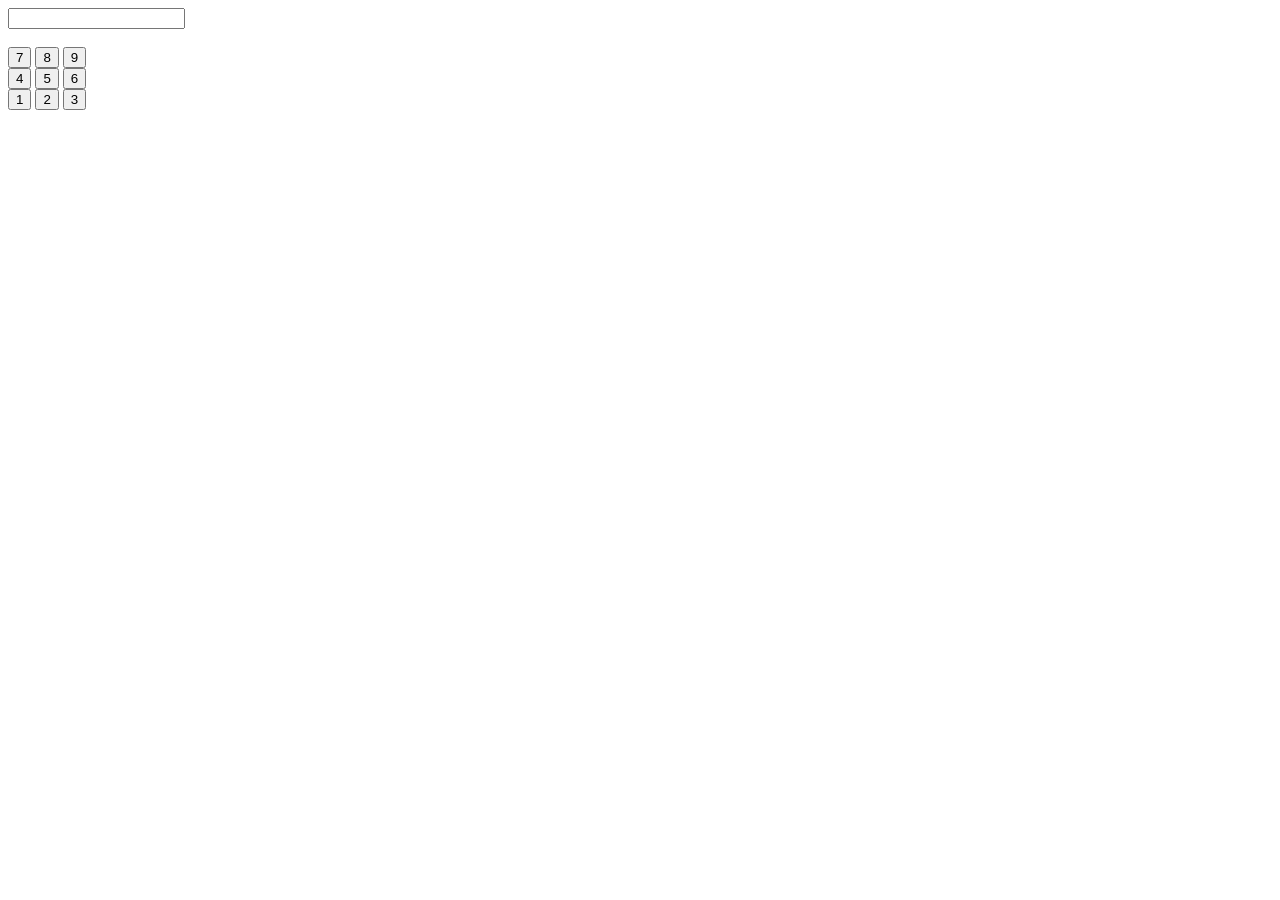
==== calculadora.html @ a7d7b382 "new file:   CSS/style.css 	new file:   IMG/Azadon.jpg 	new file:   IMG/Barra de Excavacion.JPG 	new " ====
<!DOCTYPE html>
<html lang="en">
<head>
    <meta charset="UTF-8">
    <meta name="viewport" content="width=device-width, initial-scale=1.0">
    <title>Document</title>
</head>
<body>
    <input type="text" id="pantalla">
    <br /> <br />
    <button onclick="agregar('7')">7</button>
    <button onclick="agregar('8')">8</button>
    <button onclick="agregar('9')">9</button>
    <br />
    <button onclick="agregar('4')">4</button>
    <button onclick="agregar('5')">5</button>
    <button onclick="agregar('6')">6</button>
    <br />
    <button onclick="agregar('1')">1</button>
    <button onclick="agregar('2')">2</button>
    <button onclick="agregar('3')">3</button>

    <script src="js/script.js"></script>    
</body>
</html>
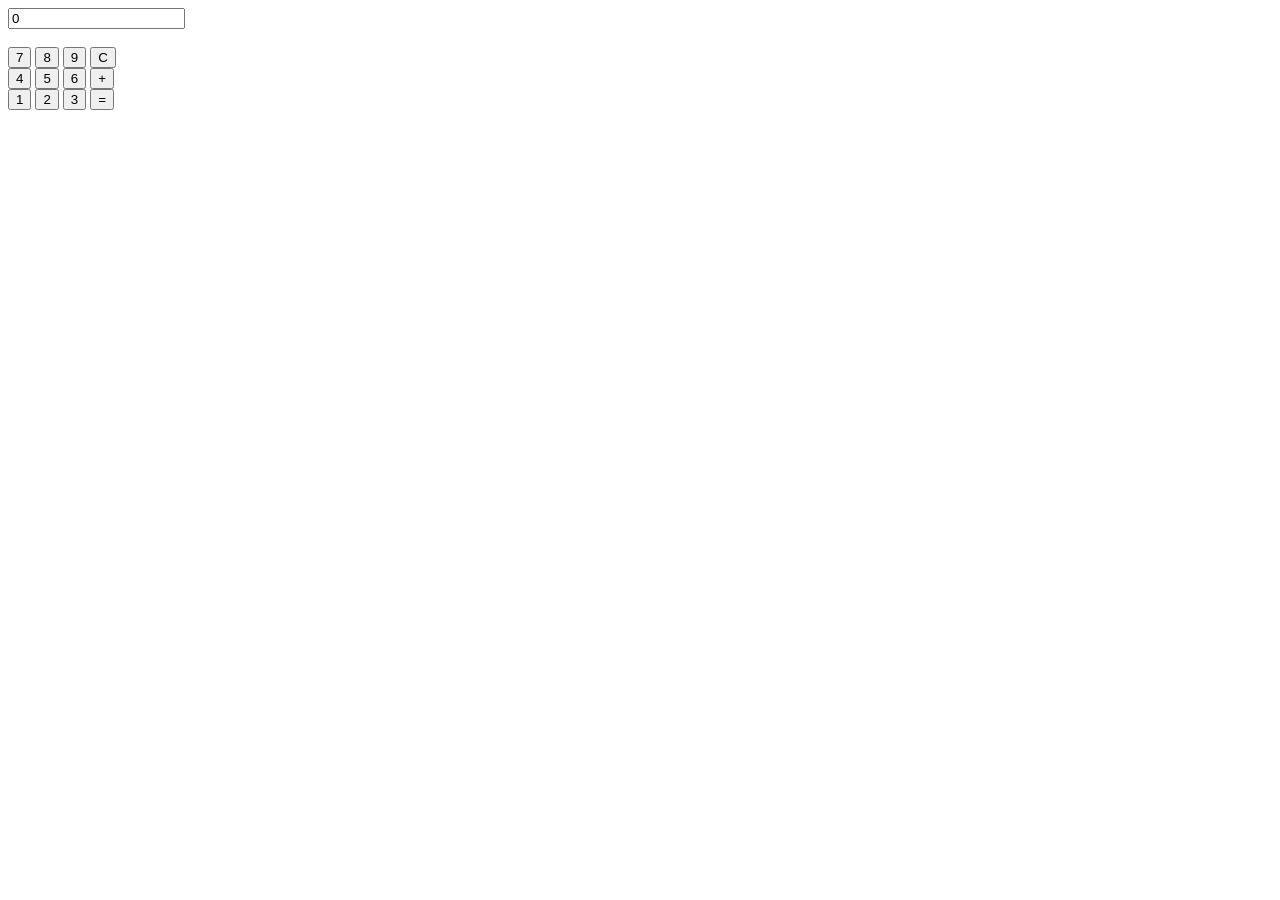
==== commit 1dd922e3: "modified:   JS/script.js 	modified:   calculadora.html" ====
--- a/calculadora.html
+++ b/calculadora.html
@@ -6,19 +6,22 @@
     <title>Document</title>
 </head>
 <body>
-    <input type="text" id="pantalla">
+    <input type="text" id="pantalla" value="0" readonly>
     <br /> <br />
     <button onclick="agregar('7')">7</button>
     <button onclick="agregar('8')">8</button>
     <button onclick="agregar('9')">9</button>
+    <button onclick="limpiar()"">C</button>
     <br />
     <button onclick="agregar('4')">4</button>
     <button onclick="agregar('5')">5</button>
     <button onclick="agregar('6')">6</button>
+    <button onclick="suma()">+</button>
     <br />
     <button onclick="agregar('1')">1</button>
     <button onclick="agregar('2')">2</button>
     <button onclick="agregar('3')">3</button>
+    <button onclick="calcular()">=</button>
 
     <script src="js/script.js"></script>    
 </body>
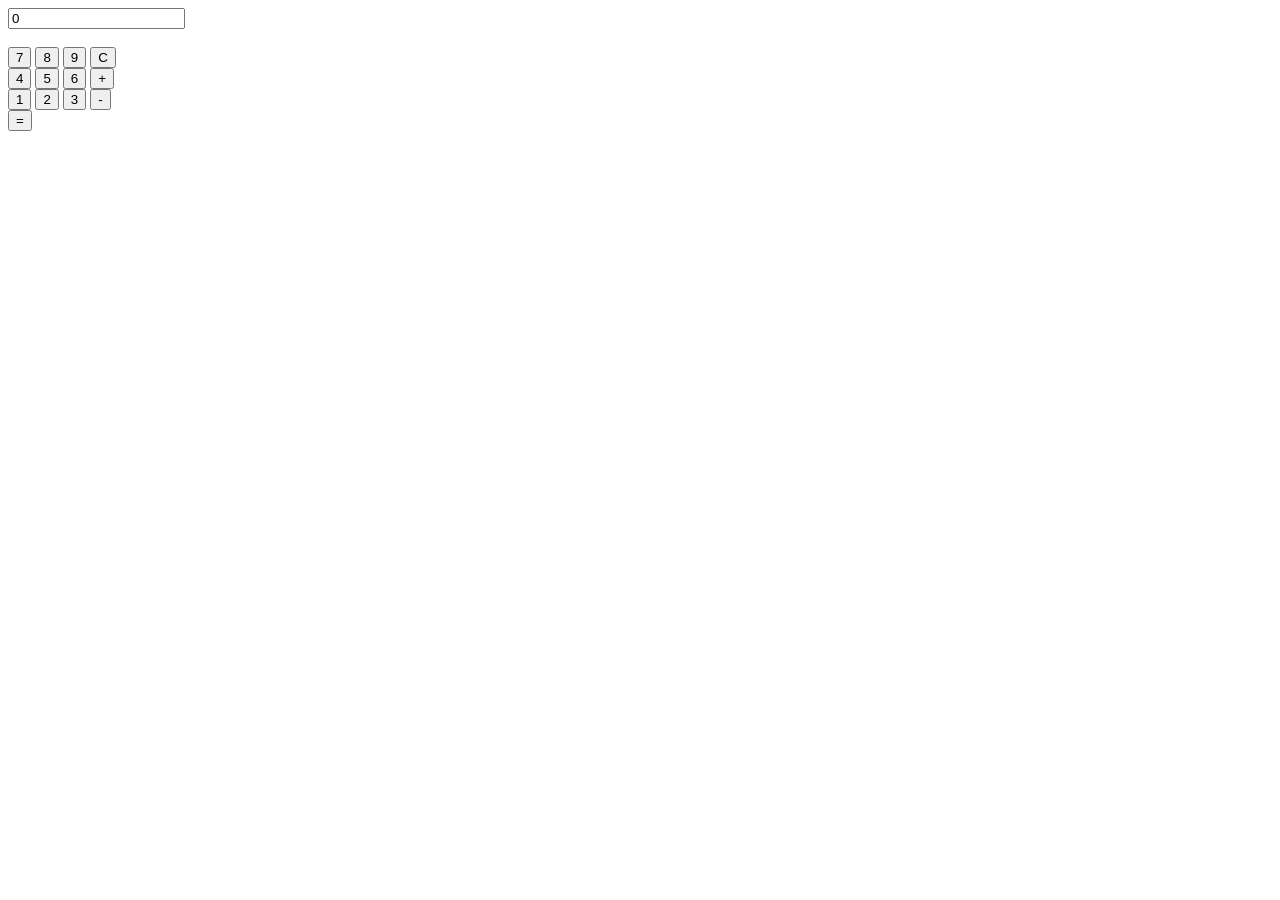
==== commit 3c3fcda4: "modified:   JS/script.js 	modified:   calculadora.html" ====
--- a/calculadora.html
+++ b/calculadora.html
@@ -6,7 +6,7 @@
     <title>Document</title>
 </head>
 <body>
-    <input type="text" id="pantalla" value="0" readonly>
+    <input type="text" id="pantalla" value="0" readonly>    
     <br /> <br />
     <button onclick="agregar('7')">7</button>
     <button onclick="agregar('8')">8</button>
@@ -21,6 +21,8 @@
     <button onclick="agregar('1')">1</button>
     <button onclick="agregar('2')">2</button>
     <button onclick="agregar('3')">3</button>
+    <button onclick="resta()">-</button>
+    <br />
     <button onclick="calcular()">=</button>
 
     <script src="js/script.js"></script>    
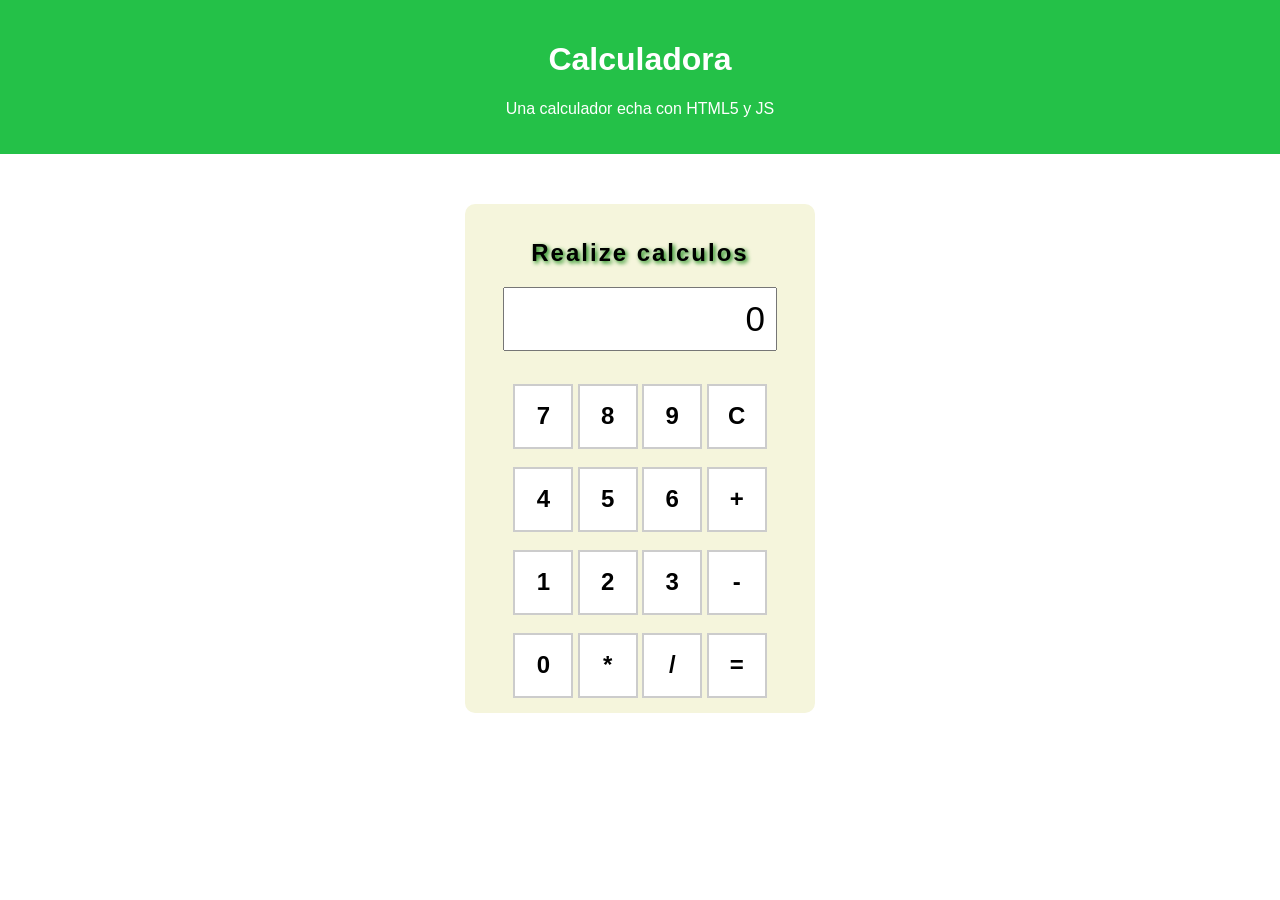
==== commit 3660d659: "modified:   CSS/style.css 	modified:   JS/script.js 	modified:   calculadora.html 	modified:   index" ====
--- a/calculadora.html
+++ b/calculadora.html
@@ -3,28 +3,44 @@
 <head>
     <meta charset="UTF-8">
     <meta name="viewport" content="width=device-width, initial-scale=1.0">
-    <title>Document</title>
+    <title>Calculadora</title>
+    <link rel="stylesheet" href="CSS/style.css">
 </head>
 <body>
-    <input type="text" id="pantalla" value="0" readonly>    
-    <br /> <br />
-    <button onclick="agregar('7')">7</button>
-    <button onclick="agregar('8')">8</button>
-    <button onclick="agregar('9')">9</button>
-    <button onclick="limpiar()"">C</button>
-    <br />
-    <button onclick="agregar('4')">4</button>
-    <button onclick="agregar('5')">5</button>
-    <button onclick="agregar('6')">6</button>
-    <button onclick="suma()">+</button>
-    <br />
-    <button onclick="agregar('1')">1</button>
-    <button onclick="agregar('2')">2</button>
-    <button onclick="agregar('3')">3</button>
-    <button onclick="resta()">-</button>
-    <br />
-    <button onclick="calcular()">=</button>
 
-    <script src="js/script.js"></script>    
+    <header id="encabezado">
+			<h1>Calculadora</h1>
+			<p>Una calculador echa con HTML5 y JS</p>
+
+	</header>
+
+    <main id="contenido">
+			<section id="calculadora" class="seccion">
+				<h2>Realize calculos</h2>
+				<input type="text" id="pantalla" value="0" readonly>  
+                <br><br>  
+                    <button class="button" onclick="agregar('7')">7</button>
+                    <button class="button" onclick="agregar('8')">8</button>
+                    <button class="button" onclick="agregar('9')">9</button>
+                    <button class="button" onclick="limpiar()">C</button>
+                <br><br>
+                    <button class="button" onclick="agregar('4')">4</button>
+                    <button class="button" onclick="agregar('5')">5</button>
+                    <button class="button" onclick="agregar('6')">6</button>
+                    <button class="button" onclick="suma()">+</button>
+                <br><br>    
+                    <button class="button" onclick="agregar('1')">1</button>
+                    <button class="button" onclick="agregar('2')">2</button>
+                    <button class="button" onclick="agregar('3')">3</button>
+                    <button class="button" onclick="resta()">-</button>
+                <br><br>
+                    <button class="button" onclick="agregar('0')">0</button>
+                    <button class="button" onclick="multiplicacion()">*</button>
+                    <button class="button" onclick="division()">/</button>
+                    <button class="button" onclick="calcular()">=</button>
+                
+                    <script src="js/script.js"></script> 
+            </section>
+    </main>
 </body>
 </html>
--- a/CSS/style.css
+++ b/CSS/style.css
@@ -0,0 +1,129 @@
+ body{
+    font-family: Arial, Helvetica, sans-serif ;/*Cambia la fuente de letra*/
+    background-color: white;/*Cambia el color de fondo*/
+    padding: 0; /*Crea un espacio DENTRO de los elementos*/
+    margin: 0; /*Crea un espacio ALREDEDOR de los elementos*/
+}
+
+#encabezado{
+    background-color: #24c148;
+    color: white;
+    text-align: center;
+    padding: 20px;
+}
+
+#menu-principal ul{
+    list-style: none;
+    padding: 0;
+    display: flex;
+    gap: 15px;
+    justify-content: center;
+}
+
+#menu-principal ul li a{
+    text-decoration: none;
+    color: white;
+    background-color: rgb(115, 232, 115);
+    border-radius: 6px;
+    padding: 5px;
+}
+
+#contenido{
+    max-width: 1200px;
+    margin: 50px auto;
+}
+
+.seccion{
+    background-color: beige;
+    padding: 15px;
+    border-radius: 10px;
+    margin-bottom: 20px;
+}
+
+.button{
+    width: 60px;
+    height: 65px; 
+    font-size: 24px; 
+    background-color: white;
+    border: 2px solid #ccc;
+    transition: 0.2s;
+}
+
+.tarjeta{
+    background-color: rgb(188, 228, 188);
+    border: 4px solid white;
+    margin-bottom: 10px;
+    padding: 10px;
+    text-align: center;
+    width: 200px;   
+}
+
+.galeria{
+    display: flex;
+    gap: 10px; 
+    flex-wrap: wrap; /*Se usa para acomodar a medida que se llenen los espacios el objeto quedara abajo*/
+    justify-content: center; /*El contenido se centra al medio*/
+}
+
+
+.espacio-imagen{
+    width: 100%; /*Anchura del espacio*/
+    height: 150px; /*Altura del espacio*/
+}
+
+#pie{
+    background-color: #24c148;
+    text-align: center;
+    padding: 10px;
+    color: white;
+}
+
+/*Regla para ID Nosotros*/
+#Nosotros {
+    box-shadow: 5px 8px 10px gray; /*Crea una sombra detras de la seccion, se indica la sombra y color*/
+    opacity: 0.8; /*Controla la tranparencia de un elemento. 1 es solido y 0 es invisible*/
+}
+
+/*Regla para ID Actualidad*/
+#Actualidad {
+    line-height: 2; /*Aumenta el interlineado que hay entre una linea de texto y la de abajo*/
+    text-transform: uppercase; /*Todo el texto se convierte a mayúsculas*/
+}
+
+/*Regla para las etiquetas h2*/
+h2 {
+    text-shadow: 2px 2px 4px green;/*Como el box-shadow, pero da sombra al texto*/
+    letter-spacing: 2px;/*Agrega un espacio entre las letras*/
+}
+
+/*Regla para las etiquetas de botón*/
+button {
+    cursor: pointer; /*Cambia la forma del puntero al pasar sobre el botón indicando que es clickeable*/
+    font-weight: bold; /*Las letras se muestran en negrita*/
+}
+
+/*Regla para las etiquetas de entrada de texto*/
+input {
+    font-size: 16px; /*Cambia el tamaño de la fuente de los formularios de texto*/
+}
+
+/*Regla para el texto grande*/
+textarea {
+    font-style: italic; /*Cambia el estilo de fuente a cursiva*/
+}
+
+/*Calculadora*/
+
+#calculadora {
+    text-align: center;
+    max-width: 320px;
+    margin: 0 auto; 
+}
+
+#pantalla {
+    width: 250px;
+    font-size: 35px;
+    text-align: right;
+    padding: 10px;
+    margin-bottom: 15px;
+}
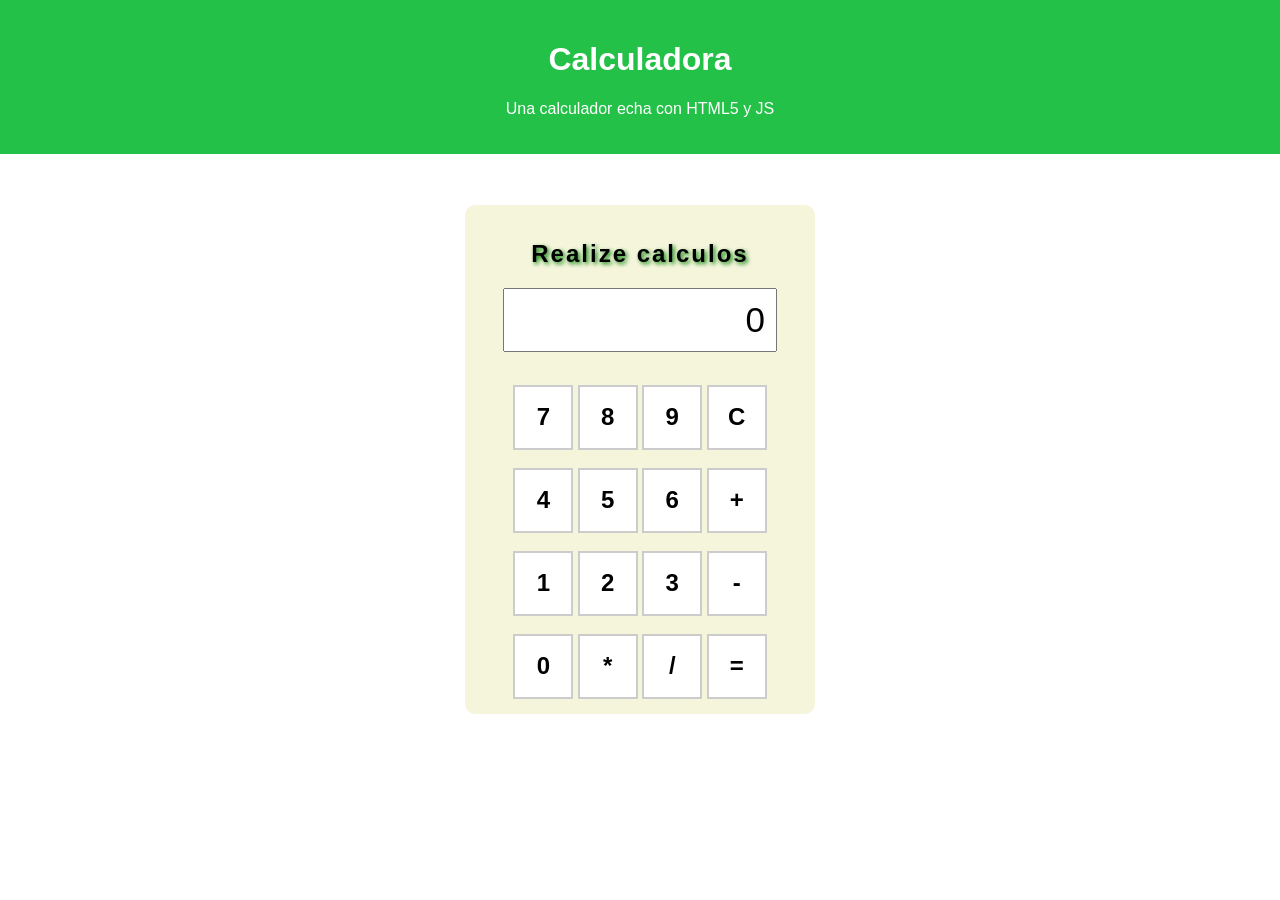
==== commit 1b543739: "renamed:    JS/script.js -> JS/calculo.js 	new file:   JS/validaform.js 	modified:   calculadora.htm" ====
--- a/calculadora.html
+++ b/calculadora.html
@@ -39,7 +39,7 @@
                     <button class="button" onclick="division()">/</button>
                     <button class="button" onclick="calcular()">=</button>
                 
-                    <script src="js/script.js"></script> 
+                    <script src="JS/calculo.js"></script> 
             </section>
     </main>
 </body>
--- a/CSS/style.css
+++ b/CSS/style.css
@@ -1,4 +1,4 @@
- body{
+body{
     font-family: Arial, Helvetica, sans-serif ;/*Cambia la fuente de letra*/
     background-color: white;/*Cambia el color de fondo*/
     padding: 0; /*Crea un espacio DENTRO de los elementos*/
@@ -30,7 +30,7 @@
 
 #contenido{
     max-width: 1200px;
-    margin: 50px auto;
+    margin: 51px auto;
 }
 
 .seccion{
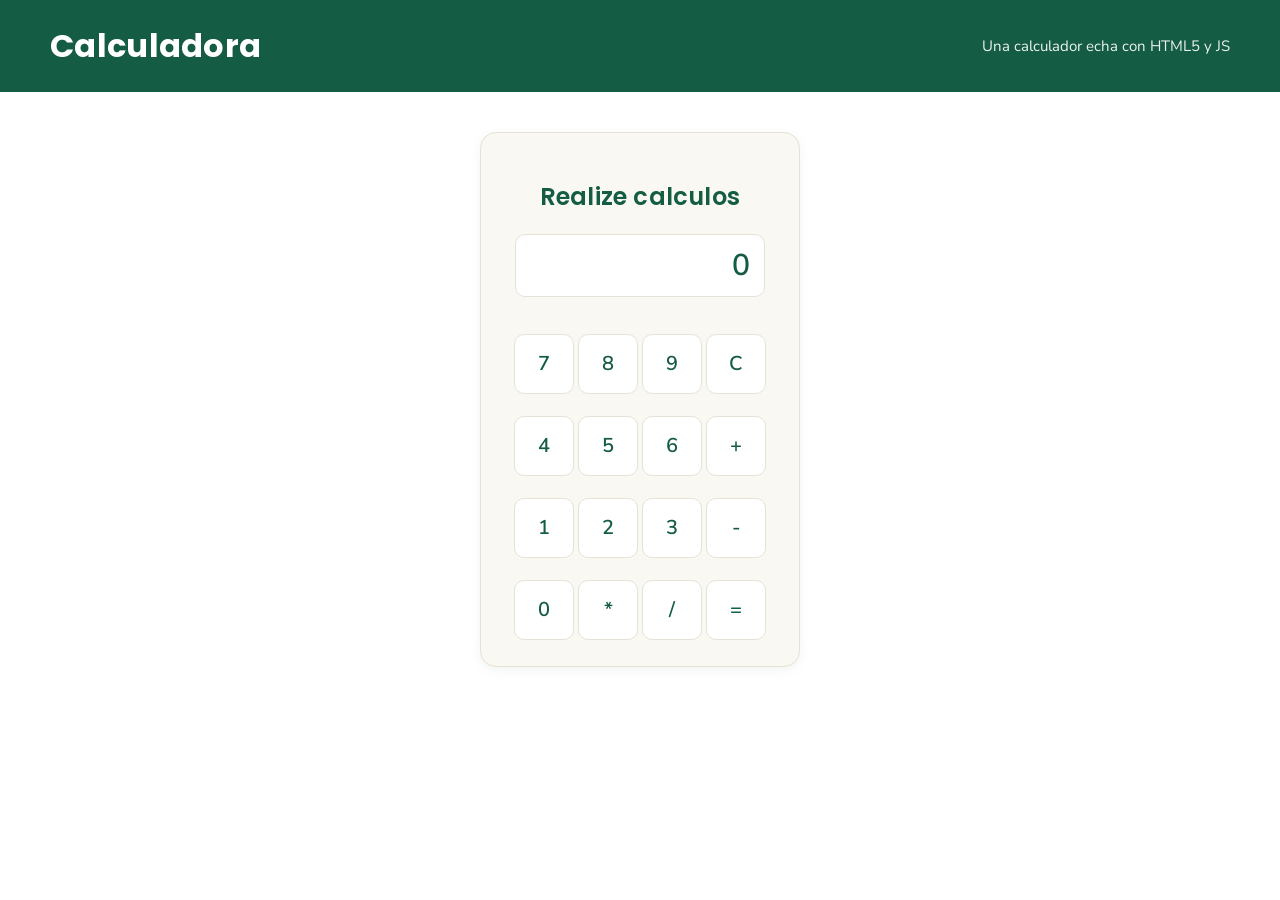
==== commit 3a637e06: "se agrego mas productos, imágenes y actualizo estilos" ====
--- a/calculadora.html
+++ b/calculadora.html
@@ -4,6 +4,9 @@
     <meta charset="UTF-8">
     <meta name="viewport" content="width=device-width, initial-scale=1.0">
     <title>Calculadora</title>
+    <link rel="preconnect" href="https://fonts.googleapis.com">
+    <link rel="preconnect" href="https://fonts.gstatic.com" crossorigin>
+    <link href="https://fonts.googleapis.com/css2?family=Poppins:wght@500;600;700&family=Nunito+Sans:wght@400;600;700&display=swap" rel="stylesheet">
     <link rel="stylesheet" href="CSS/style.css">
 </head>
 <body>
--- a/CSS/style.css
+++ b/CSS/style.css
@@ -1,129 +1,678 @@
-body{
-    font-family: Arial, Helvetica, sans-serif ;/*Cambia la fuente de letra*/
-    background-color: white;/*Cambia el color de fondo*/
-    padding: 0; /*Crea un espacio DENTRO de los elementos*/
-    margin: 0; /*Crea un espacio ALREDEDOR de los elementos*/
-}
-
-#encabezado{
-    background-color: #24c148;
-    color: white;
-    text-align: center;
-    padding: 20px;
-}
-
-#menu-principal ul{
-    list-style: none;
-    padding: 0;
-    display: flex;
-    gap: 15px;
-    justify-content: center;
-}
-
-#menu-principal ul li a{
-    text-decoration: none;
-    color: white;
-    background-color: rgb(115, 232, 115);
-    border-radius: 6px;
-    padding: 5px;
-}
-
-#contenido{
-    max-width: 1200px;
-    margin: 51px auto;
-}
-
-.seccion{
-    background-color: beige;
-    padding: 15px;
-    border-radius: 10px;
-    margin-bottom: 20px;
-}
-
-.button{
-    width: 60px;
-    height: 65px; 
-    font-size: 24px; 
-    background-color: white;
-    border: 2px solid #ccc;
-    transition: 0.2s;
-}
-
-.tarjeta{
-    background-color: rgb(188, 228, 188);
-    border: 4px solid white;
-    margin-bottom: 10px;
-    padding: 10px;
-    text-align: center;
-    width: 200px;   
-}
-
-.galeria{
-    display: flex;
-    gap: 10px; 
-    flex-wrap: wrap; /*Se usa para acomodar a medida que se llenen los espacios el objeto quedara abajo*/
-    justify-content: center; /*El contenido se centra al medio*/
-}
-
-
-.espacio-imagen{
-    width: 100%; /*Anchura del espacio*/
-    height: 150px; /*Altura del espacio*/
-}
-
-#pie{
-    background-color: #24c148;
-    text-align: center;
-    padding: 10px;
-    color: white;
-}
-
-/*Regla para ID Nosotros*/
-#Nosotros {
-    box-shadow: 5px 8px 10px gray; /*Crea una sombra detras de la seccion, se indica la sombra y color*/
-    opacity: 0.8; /*Controla la tranparencia de un elemento. 1 es solido y 0 es invisible*/
-}
-
-/*Regla para ID Actualidad*/
-#Actualidad {
-    line-height: 2; /*Aumenta el interlineado que hay entre una linea de texto y la de abajo*/
-    text-transform: uppercase; /*Todo el texto se convierte a mayúsculas*/
-}
-
-/*Regla para las etiquetas h2*/
-h2 {
-    text-shadow: 2px 2px 4px green;/*Como el box-shadow, pero da sombra al texto*/
-    letter-spacing: 2px;/*Agrega un espacio entre las letras*/
-}
-
-/*Regla para las etiquetas de botón*/
-button {
-    cursor: pointer; /*Cambia la forma del puntero al pasar sobre el botón indicando que es clickeable*/
-    font-weight: bold; /*Las letras se muestran en negrita*/
-}
-
-/*Regla para las etiquetas de entrada de texto*/
-input {
-    font-size: 16px; /*Cambia el tamaño de la fuente de los formularios de texto*/
-}
-
-/*Regla para el texto grande*/
-textarea {
-    font-style: italic; /*Cambia el estilo de fuente a cursiva*/
-}
-
-/*Calculadora*/
-
-#calculadora {
-    text-align: center;
-    max-width: 320px;
-    margin: 0 auto; 
-}
-
-#pantalla {
-    width: 250px;
-    font-size: 35px;
-    text-align: right;
-    padding: 10px;
-    margin-bottom: 15px;
-}+    /* ============================================================
+       Estilo general de NutriVida
+       Paleta e identidad visual compartida con Planes (servicios.css):
+       tonos verdes suaves, fondo crema y tipografía Poppins/Nunito Sans.
+       ============================================================ */
+
+    :root{
+        --verde-oscuro: #145c43;
+        --verde-oscuro-hover: #1d7a58;
+        --verde-suave: #eaf5ef;
+        --crema: #faf8f3;
+        --borde-suave: #e7e2d8;
+        --texto-secundario: #5c5c5c;
+    }
+
+    *{
+        box-sizing: border-box;
+    }
+
+    body{
+        font-family: 'Nunito Sans', 'Segoe UI', Arial, sans-serif;
+        background-color: #ffffff;
+        padding: 0;
+        margin: 0;
+        color: #333;
+    }
+
+    h1, h2, h3, h4,
+    legend, .header-brand, .pie-logo{
+        font-family: 'Poppins', 'Franklin Gothic Medium', Arial, sans-serif;
+    }
+
+    /*Style*/
+    #encabezado{
+        background-color: var(--verde-oscuro);
+        color: white;
+        padding: 22px 50px;
+        display: flex;
+        justify-content: space-between; /* Empuja el eslogan a la derecha y la marca a la izquierda */
+        align-items: center;
+    }
+
+    /* Agrupación vertical del logo e ícono */
+    .header-brand {
+        display: flex;
+        flex-direction: row-reverse;
+        align-items: center;
+        gap: 10px;
+    }
+
+    /* Estilo del título principal */
+    #encabezado h1 {
+        font-size: 32px;
+        font-weight: 700;
+        margin: 0;
+        letter-spacing: 0.3px;
+    }
+
+    /* Estilo del eslogan alineado a la derecha */
+    #encabezado .eslogan,
+    #encabezado p {
+        margin: 0;
+        font-size: 15px;
+        font-style: normal;
+        font-family: 'Nunito Sans', 'Segoe UI', Arial, sans-serif;
+        opacity: 0.92;
+    }
+
+    .logo-icono{
+        font-size: 26px;
+    }
+
+    #pie{
+        background-color: var(--verde-oscuro);
+        text-align: center;
+        padding: 34px 20px;
+        color: white;
+        display: flex;
+        flex-direction: column;
+        align-items: center;
+        justify-content: center;
+    }
+
+    #pie h1{
+        margin: 0;
+        font-size: 26px;
+        font-weight: 700;
+    }
+
+    .pie-logo {
+        display: flex;
+        align-items: center;
+        justify-content: center;
+        gap: 10px;
+    }
+
+    .pie-logo .logo-icono{
+        font-size: 22px;
+    }
+
+    #pie small{
+        opacity: 0.85;
+        font-family: 'Nunito Sans', 'Segoe UI', Arial, sans-serif;
+    }
+
+    .button{
+        width: 60px;
+        height: 60px;
+        font-size: 20px;
+        font-weight: 600;
+        background-color: white;
+        border: 1px solid var(--borde-suave);
+        border-radius: 10px;
+        color: var(--verde-oscuro);
+        transition: 0.2s;
+    }
+
+    .button:hover{
+        background-color: var(--verde-suave);
+        border-color: var(--verde-oscuro);
+    }
+
+    /* Barra de navegación superior: limpia, clara y minimalista */
+    .topnav {
+        position: sticky;
+        top: 0;
+        overflow: hidden;
+        background-color: #ffffff;
+        border-bottom: 1px solid var(--borde-suave);
+        z-index: 1000;
+    }
+
+    /* Estilo de los enlaces dentro de la barra de navegación */
+    .topnav a {
+        float: left;
+        color: var(--verde-oscuro);
+        text-align: center;
+        padding: 16px 18px;
+        text-decoration: none;
+        font-size: 15px;
+        font-weight: 600;
+        transition: background-color 0.2s ease, color 0.2s ease;
+    }
+
+    /* Color del enlace activo/actual */
+    .topnav a.active {
+        background-color: var(--verde-oscuro);
+        color: white;
+    }
+
+    /* Enlace alineado a la derecha (split) dentro de la barra de navegación */
+    .topnav a.split {
+        float: right;
+        background-color: transparent;
+        color: var(--verde-oscuro);
+        border-left: 1px solid var(--borde-suave);
+    }
+
+    /* Color de los enlaces al pasar el cursor */
+    .topnav a:hover {
+        background-color: var(--verde-suave);
+        color: var(--verde-oscuro);
+    }
+
+    .topnav a.active:hover{
+        background-color: var(--verde-oscuro-hover);
+        color: white;
+    }
+
+    .carrito-contador{
+        float: right;
+        color: var(--verde-oscuro);
+        padding: 16px 18px;
+        font-size: 14px;
+        font-weight: 600;
+    }
+
+    /*Regla para las etiquetas h2*/
+    h2 {
+        font-size: 24px;
+        font-weight: 600;
+        color: var(--verde-oscuro);
+        letter-spacing: 0.2px;
+    }
+
+    h3{
+        color: var(--verde-oscuro);
+        font-weight: 600;
+    }
+
+    /*Regla para las etiquetas de botón*/
+    button {
+        cursor: pointer; /*Cambia la forma del puntero al pasar sobre el botón indicando que es clickeable*/
+        font-weight: 600;
+        font-family: 'Nunito Sans', 'Segoe UI', Arial, sans-serif;
+    }
+
+    /*Regla para las etiquetas de entrada de texto*/
+    input {
+        font-size: 16px; /*Cambia el tamaño de la fuente de los formularios de texto*/
+        font-family: 'Nunito Sans', 'Segoe UI', Arial, sans-serif;
+    }
+
+    /*Regla para el texto grande*/
+    textarea {
+        font-style: normal;
+        font-family: 'Nunito Sans', 'Segoe UI', Arial, sans-serif;
+    }
+
+    /*Index*/
+
+    .bg-img {
+    /* The image used */
+    background-image: url("../IMG/banner.jpg");
+    min-height: 380px;
+    /* Center and scale the image nicely */
+    background-position: center;
+    background-repeat: no-repeat;
+    background-size: cover;
+    /* Needed to position the navbar */
+    position: relative;
+    }
+
+    #contenido{
+        max-width: 1200px;
+        margin: 40px auto;
+        padding: 0 15px;
+    }
+
+    #Inicio p{
+        font-size: 17px;
+        line-height: 1.6;
+        color: var(--texto-secundario);
+    }
+
+    .contacto{
+        background-color: var(--crema);
+        padding: 15px;
+        border-radius: 14px;
+        margin-bottom: 20px;
+    }
+
+    /* Bloque centrado con tamaño de video original y texto grande */
+    #Nutricionista {
+        display: flex;
+        flex-direction: row;        /* Video a la izquierda, texto a la derecha */
+        justify-content: center;    /* Centra el bloque entero en la pantalla */
+        align-items: center;        /* Centra verticalmente el video y el texto */
+        gap: 30px;                  /* Espacio entre el video y el texto */
+        padding: 15px 20px;
+    }
+
+    .nutri-video {
+        flex: 0 0 auto;
+        display: flex;
+        justify-content: center;
+    }
+
+    .nutri-video video {
+        width: 100%;
+        max-width: 400px;          /* Restaura el tamaño grande del video de antes */
+        height: auto;               /* Respeta la proporción natural sin recortar */
+        border-radius: 12px;
+        background-color: #000;
+        box-shadow: 0 4px 14px rgba(20, 92, 67, 0.15);
+    }
+
+    .nutri-texto {
+        max-width: 650px;           /* Limita el ancho horizontal para que el texto salte a más líneas */
+        text-align: left;
+    }
+
+    .nutri-texto h2 {
+        font-size: 32px;            /* Tamaño grande del título */
+        margin-top: 20px;
+        margin-bottom: 20px;
+    }
+
+    .nutri-texto p {
+        font-size: 17px;
+        line-height: 1.6;
+        color: var(--texto-secundario);
+        margin: 0 0 8px 0;
+    }
+
+    /* Contenedor tipo "tarjeta" que agrupa cada sección de la página:
+       mismo lenguaje visual que la caja de introducción de Planes. */
+    .seccion {
+        background-color: var(--crema);
+        border: 1px solid var(--borde-suave);
+        padding: 26px 32px;
+        border-radius: 16px;
+        margin-bottom: 24px;
+        box-shadow: 0 3px 12px rgba(20, 92, 67, 0.06);
+    }
+
+    .tarjeta{
+        background-color: #ffffff;
+        border: 1px solid var(--borde-suave);
+        border-radius: 14px;
+        margin-bottom: 10px;
+        padding: 14px;
+        text-align: center;
+        width: 220px;
+        box-shadow: 0 3px 10px rgba(20, 92, 67, 0.06);
+        transition: box-shadow 0.25s ease, transform 0.2s ease;
+    }
+
+    .tarjeta:hover{
+        box-shadow: 0 6px 18px rgba(20, 92, 67, 0.14);
+        transform: translateY(-3px);
+    }
+
+    .tarjeta h3{
+        font-size: 17px;
+        margin: 10px 0 6px 0;
+    }
+
+    .tarjeta p{
+        font-size: 14px;
+        color: var(--texto-secundario);
+        line-height: 1.5;
+    }
+
+    .tipo{
+        display: flex;
+        gap: 16px;
+        flex-wrap: wrap; /*Se usa para acomodar a medida que se llenen los espacios el objeto quedara abajo*/
+        justify-content: center; /*El contenido se centra al medio*/
+    }
+
+    .espacio-imagen{
+        width: 100%; /*Anchura del espacio*/
+        height: 150px; /*Altura del espacio*/
+        overflow: hidden; /* Corta cualquier exceso */
+        border-radius: 10px;
+    }
+
+    .espacio-imagen img{
+        object-fit: cover;
+    }
+
+
+    /*Regla para ID Ofrecemos*/
+    /* Limpia el formato por defecto de la lista */
+    #Ofrecemos ul.ofrecemos-contenedor {
+        list-style: none;
+        display: flex;                /* Ubica los elementos uno al lado del otro */
+        gap: 20px;                   /* Separación entre cada tarjeta */
+        justify-content: center;     /* Centra las tarjetas en el bloque */
+        flex-wrap: wrap;
+        padding: 0;
+        margin: 0;
+    }
+
+    /* Estilo para cada elemento individual (columna) */
+    .ofrecemos-item {
+        max-width: 300px;            /* LÍMITE DE ANCHO: evita que el texto se vaya a los lados */
+        background-color: #ffffff;
+        border: 1px solid var(--borde-suave);
+        padding: 20px;
+        border-radius: 14px;
+        box-shadow: 0 3px 10px rgba(20, 92, 67, 0.06);
+        text-align: center;
+        box-sizing: border-box;
+    }
+
+    /* Estilo del título dentro de cada tarjeta */
+    .ofrecemos-item h3 {
+        margin-top: 0;
+        margin-bottom: 8px;
+        font-size: 19px;
+        color: var(--verde-oscuro);
+    }
+
+    /* Estilo del párrafo */
+    .ofrecemos-item p {
+        font-size: 15px;
+        line-height: 1.5;
+        color: var(--texto-secundario);
+        margin: 0;
+    }
+
+    /* --- Estilos Best Sellers --- */
+
+    #Popular p{
+        font-size: 16px;
+        line-height: 1.6;
+        color: var(--texto-secundario);
+    }
+
+    .bestsellers-grid {
+        display: flex;
+        flex-wrap: wrap;
+        justify-content: center;
+        gap: 20px;
+        margin-top: 25px;
+    }
+
+    .tarjeta-bestseller {
+        width: 220px;
+        display: flex;
+        flex-direction: column;
+        text-align: center;
+        background-color: #ffffff;
+        border: 1px solid var(--borde-suave);
+        border-radius: 14px;
+        padding: 14px;
+        box-shadow: 0 3px 10px rgba(20, 92, 67, 0.06);
+        transition: box-shadow 0.25s ease, transform 0.2s ease;
+    }
+
+    .tarjeta-bestseller:hover{
+        box-shadow: 0 6px 18px rgba(20, 92, 67, 0.14);
+        transform: translateY(-3px);
+    }
+
+    .espacio-imagen-bestseller {
+        width: 100%;
+        height: 190px;
+        border-radius: 10px;
+        background-color: var(--crema);
+        overflow: hidden;
+    }
+
+    .espacio-imagen-bestseller img {
+        width: 100%;
+        height: 100%;
+        object-fit: cover;
+    }
+
+    .bestseller-titulo {
+        font-size: 15px;
+        font-weight: 600;
+        color: var(--verde-oscuro);
+        margin: 10px 0 4px 0;
+    }
+
+    .bestseller-precio {
+        font-weight: 700;
+        color: #333;
+        margin: 0;
+    }
+
+    /* Botón VER TODOS estilo cápsula */
+    .ver-todos-container {
+        margin-top: 20px;
+        text-align: center;
+    }
+
+    .btn-ver-todos {
+        display: inline-block;
+        background-color: var(--verde-oscuro);
+        color: white;
+        padding: 12px 40px;
+        border-radius: 24px;
+        text-decoration: none;
+        font-weight: 600;
+        font-size: 15px;
+        letter-spacing: 0.3px;
+        transition: background-color 0.3s ease, transform 0.15s ease;
+    }
+
+    .btn-ver-todos:hover {
+        background-color: var(--verde-oscuro-hover);
+        color: #ffffff;
+        transform: translateY(-2px);
+    }
+
+    /*Calculadora*/
+
+    #calculadora {
+        text-align: center;
+        max-width: 320px;
+        margin: 0 auto;
+    }
+
+    #pantalla {
+        width: 250px;
+        font-size: 30px;
+        text-align: right;
+        padding: 10px 14px;
+        margin-bottom: 15px;
+        border: 1px solid var(--borde-suave);
+        border-radius: 10px;
+        background-color: #ffffff;
+        color: var(--verde-oscuro);
+        font-weight: 600;
+    }
+
+    /*Registro / Login*/
+    #registro {
+        font-size: 16px;
+        border-radius: 20px;
+        border: 1px solid var(--borde-suave);
+        background-color: var(--crema);
+        padding: 26px 30px;
+        max-width: 560px;
+        margin: 0 auto;
+        box-shadow: 0 3px 12px rgba(20, 92, 67, 0.06);
+    }
+
+    #registro legend,
+    #inicio legend {
+        font-size: 20px;
+        font-weight: 700;
+        color: var(--verde-oscuro);
+    }
+
+    #registro label{
+        font-weight: 600;
+        color: #444;
+    }
+
+    .submit {
+        background-color: var(--verde-oscuro);
+        border: none;
+        color: white;
+        padding: 11px 40px;
+        font-size: 15px;
+        margin: 4px 2px;
+        border-radius: 24px;
+        letter-spacing: 0.2px;
+        transition: background-color 0.25s ease, transform 0.15s ease;
+    }
+
+    .submit:hover{
+        background-color: var(--verde-oscuro-hover);
+        transform: translateY(-2px);
+    }
+
+    .form {
+        width: 95%;
+        padding: 10px 12px;
+        margin: 5px;
+        border: 1px solid var(--borde-suave);
+        border-radius: 8px;
+        background-color: #ffffff;
+        transition: border-color 0.2s ease;
+    }
+
+    .form:focus{
+        outline: none;
+        border-color: var(--verde-oscuro);
+    }
+
+    .producto {
+        width: 95%;
+        padding: 10px 12px;
+        margin: 5px;
+        background-color: #ffffff;
+        border: 1px solid var(--borde-suave);
+        border-radius: 8px;
+        font-size: 15px;
+    }
+
+    .cantidad {
+        padding: 10px 12px;
+        margin: 5px;
+        border: 1px solid var(--borde-suave);
+        border-radius: 8px;
+        background-color: #ffffff;
+    }
+
+    .pago {
+        margin: 5px;
+        transform: scale(1.15);
+        accent-color: var(--verde-oscuro);
+    }
+
+    /* Achica y centra el formulario */
+    #inicio {
+        font-size: 15px;
+        border-radius: 20px;
+        border: 1px solid var(--borde-suave);
+        padding: 30px;
+        max-width: 420px;
+        margin: 40px auto;
+        background-color: var(--crema);
+        box-shadow: 0 3px 12px rgba(20, 92, 67, 0.06);
+    }
+
+    #inicio fieldset {
+        border: none;
+        padding: 0;
+        display: flex;
+        flex-direction: column;      /* Centra elementos secundarios */
+    }
+
+    #inicio legend {
+        text-align: center;
+        margin-bottom: 6px;
+        width: 100%;
+    }
+
+
+    /* Ícono centrado y con tamaño simple */
+    .user-brand {
+        width: 96px;
+        height: 96px;
+        background-color: var(--verde-suave);
+        border: 1px solid var(--verde-oscuro);
+        border-radius: 50%;       /* Hace que el contenedor sea circular */
+        display: flex;
+        justify-content: center;  /* Centra el ícono horizontalmente */
+        align-items: center;      /* Centra el ícono verticalmente */
+        margin: 0 auto 20px auto;
+    }
+
+    /* Tamaño y color del ícono dentro del círculo */
+    .user-brand i {
+        font-size: 60px;         /* Ajusta el tamaño del logo */
+        color: var(--verde-oscuro); /* Color del ícono */
+    }
+
+
+    /* Ambos inputs con exactamente el mismo tamaño */
+    .ini {
+        width: 100%;
+        padding: 11px 14px;
+        border: 1px solid var(--borde-suave);
+        border-radius: 8px;
+        box-sizing: border-box;   /* Garantiza ancho uniforme */
+        background-color: #ffffff;
+        margin-top: 4px;
+    }
+
+    .ini:focus{
+        outline: none;
+        border-color: var(--verde-oscuro);
+    }
+
+    /* Botón de envío */
+    .btn-inicio {
+        width: 100%;
+        background-color: var(--verde-oscuro);
+        border: none;
+        color: white;
+        padding: 12px;
+        font-size: 16px;
+        margin-top: 14px;
+        border-radius: 24px;
+        transition: background-color 0.3s ease, transform 0.15s ease;
+    }
+
+    .btn-inicio:hover {
+        background-color: var(--verde-oscuro-hover);
+        transform: translateY(-2px);
+    }
+
+    /* Texto y link inferior de registro */
+    .texto-registro {
+        margin-top: 18px;
+        font-size: 14px;
+        color: var(--texto-secundario);
+        text-align: center;
+    }
+
+    .texto-registro a {
+        color: var(--verde-oscuro);
+        text-decoration: none;
+        font-weight: 700;
+    }
+
+    .texto-registro a:hover {
+        text-decoration: underline;
+    }
+
+   /* Alinea el checkbox a la izquierda con margen simple */
+    .mostrar-pass {
+        display: flex;
+        align-items: center;
+        margin-top: 2px;
+        margin-bottom: 6px;
+        font-size: 14px;
+        color: var(--texto-secundario);
+        gap: 6px;
+    }
